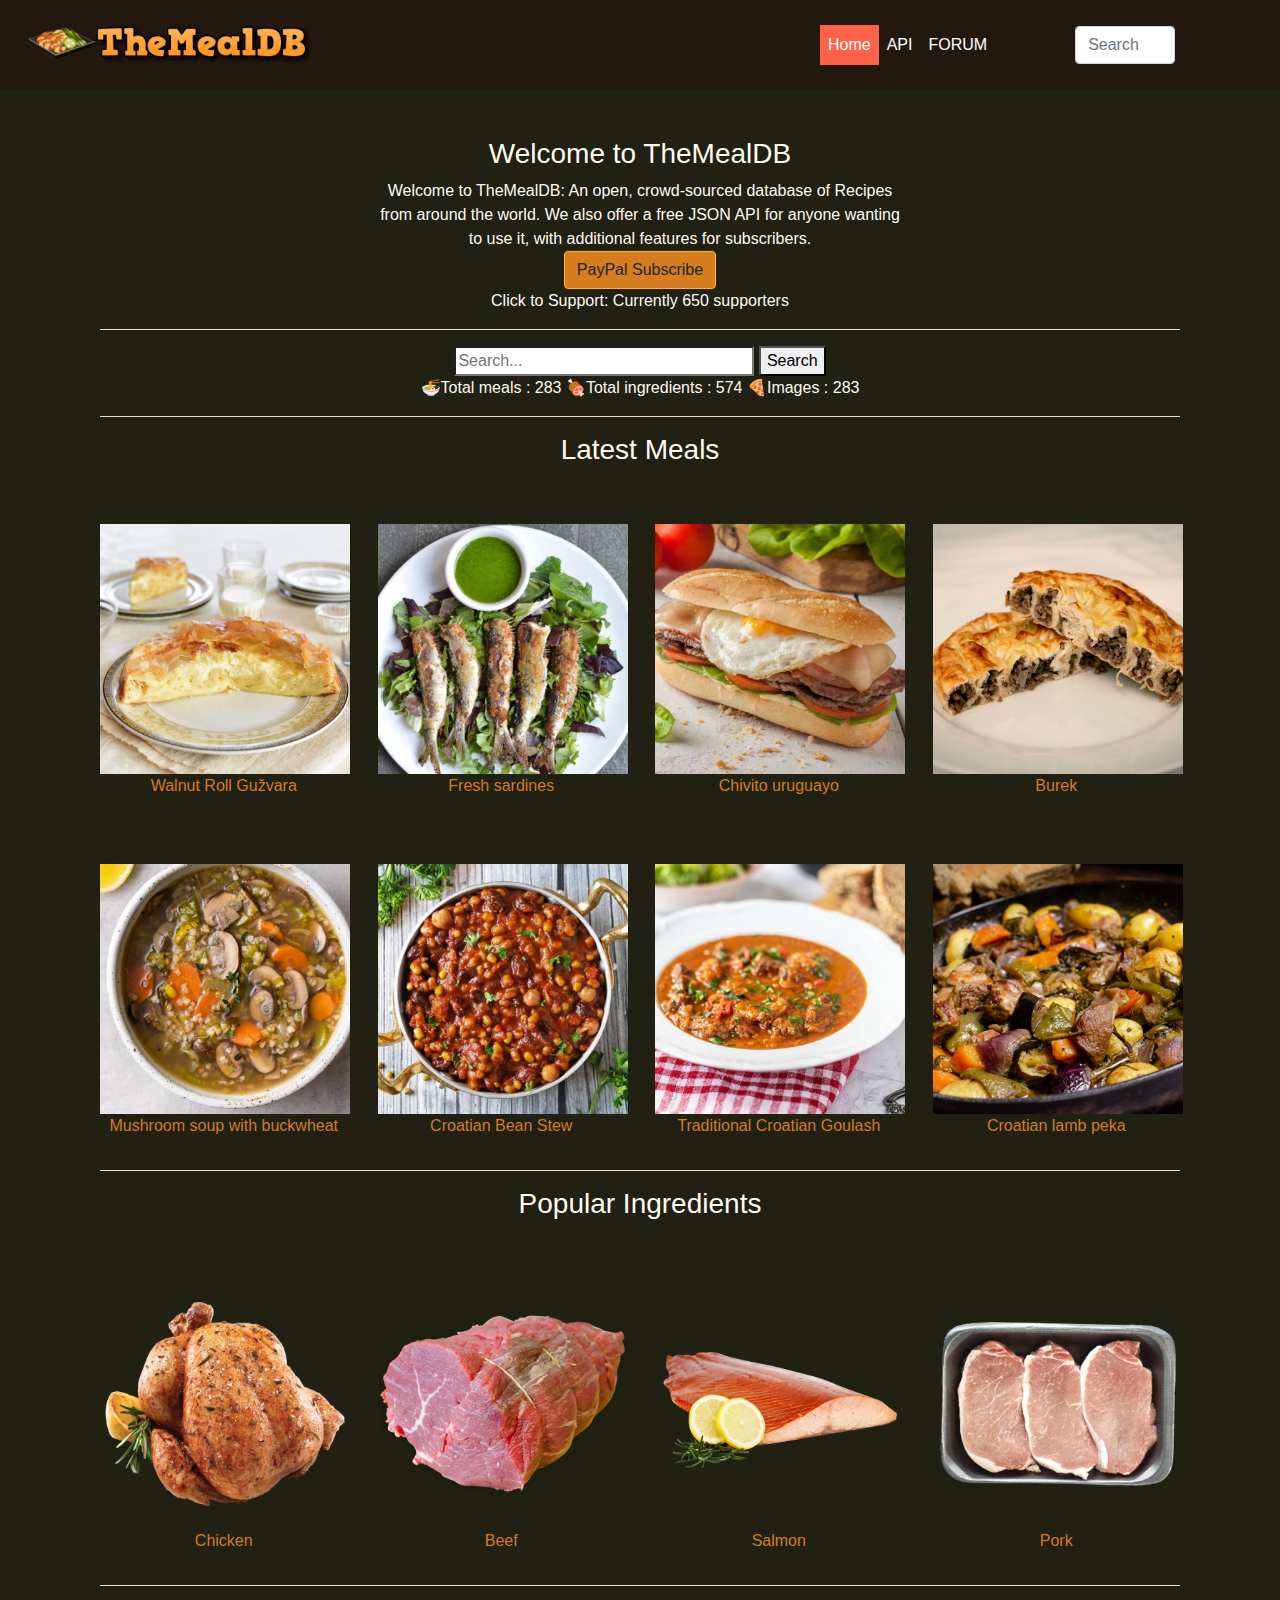
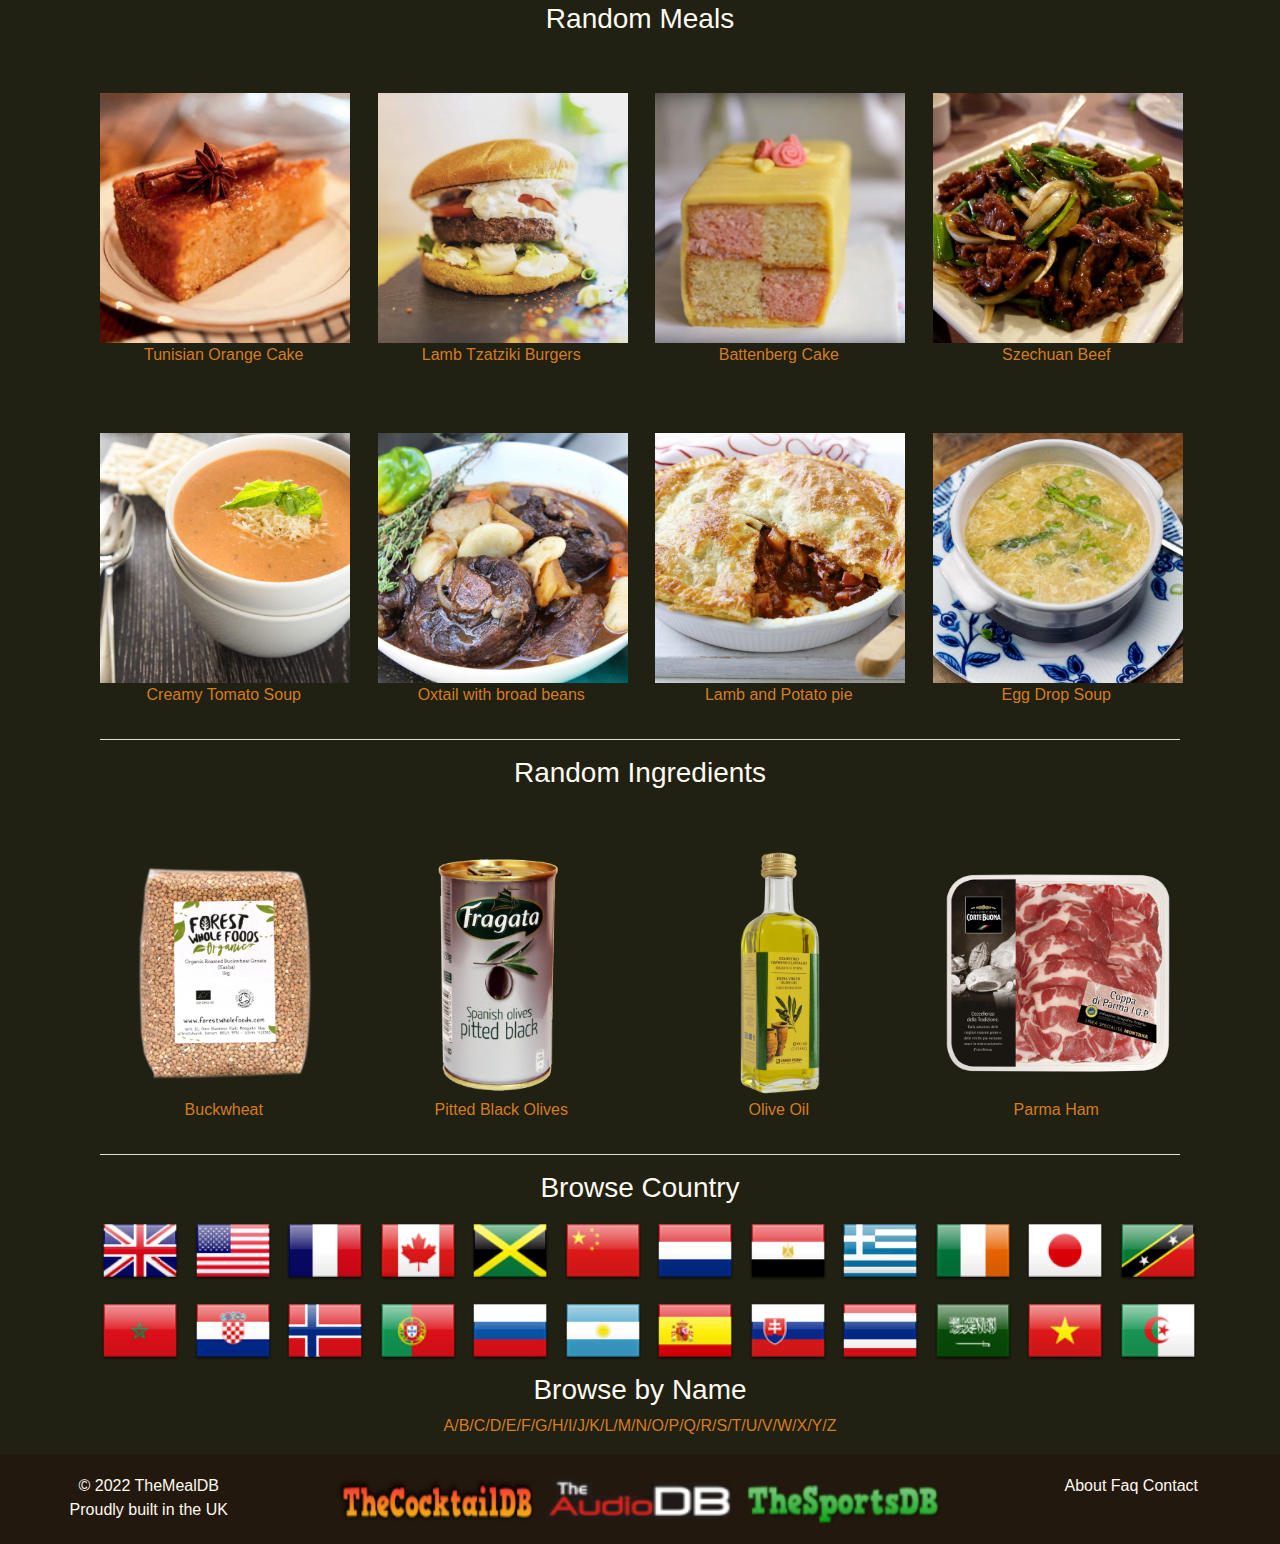
==== index.html @ 09067597 "First Commit" ====
<!DOCTYPE html>
<html>
<head>
    <meta charset='utf-8'>
    <meta http-equiv='X-UA-Compatible' content='IE=edge'>
    <title>Page Title</title>
    <meta name='viewport' content='width=device-width, initial-scale=1'>
    <link rel="stylesheet" href="https://stackpath.bootstrapcdn.com/bootstrap/4.3.1/css/bootstrap.min.css"
    integrity="sha384-ggOyR0iXCbMQv3Xipma34MD+dH/1fQ784/j6cY/iJTQUOhcWr7x9JvoRxT2MZw1T" crossorigin="anonymous">
    <link rel='stylesheet' type='text/css' media='screen' href='style.css'>
    
</head>
<body>
  <nav class="navbar navbar-expand-lg navbar-light  p-4" style="background-color:#23180D">
    <div style="float: left;">
      <button class="navbar-toggler" type="button" data-toggle="collapse" data-target="#navbarTogglerDemo03"
        aria-controls="navbarTogglerDemo03" aria-expanded="false" aria-label="Toggle navigation">
        <span class="navbar-toggler-icon"></span>
      </button>
      <img src="logo.png" alt="">
    </div>
    <div class="collapse navbar-collapse" id="navbarTogglerDemo03" style="float: right;">

      <ul class="navbar-nav mt-2 mt-lg-0 " style="margin-left: 500px;">
        <li class="nav-item active text-white">
          <a class="nav-link text-white" href="#" style="background-color: tomato;">Home <span
              class="sr-only">(current)</span></a>
        </li>
        <li class="nav-item">
          <a class="nav-link text-white" href="#">API</a>
        </li>
        <li class="nav-item">
          <a class="nav-link disabled text-white" href="#">FORUM</a>
        </li>
        <li class="nav-item">
          <i style="margin:13px 10px 0 30px; background-color: white; color: blue;" class="fab fa-facebook-square"></i>
        </li>
        <li class="nav-item">
          <i style="margin:13px 30px 0 10px; background-color: white; color: turquoise;"
            class="fab fa-twitter-square"></i>
        </li>
      </ul>
      <form class="form-inline my-2 my-lg-0"></form>
      <input style="width: 100px;" class="form-control mr-sm-2" type="search" placeholder="Search" aria-label="Search">
      </form>
    </div>
  </nav>
      <div id="contain">
      <div id="header">
        <div class="row mt-5">
          <div class="col col-lg-3 ">
            <img src="https://www.themealdb.com/images/meal-icon.png" alt="">
          </div>
          <div class="col col-lg-6">
            <h3> Welcome to TheMealDB</h3>
            <span>
              Welcome to TheMealDB: An open, crowd-sourced database of Recipes from around the world.
              We also offer a free JSON API for anyone wanting to use it, with additional features for subscribers.</span><br>
              <button type="button" class="btn btn-warning" style="background-color: #d57d1f;">
                PayPal Subscribe</button><br>
              <span>Click to Support: Currently 650 supporters</span>
          </div>
          <div class="col col-lg-3">
<img src="https://www.themealdb.com/images/meal-icon.png" alt="">
          </div>
          <hr>
      </div>
      </div>
      <hr>
      <form action=""><input type="search" id="query" name="q" placeholder="Search...">
      <button>Search</button>
      </form>
      <span>🍜Total meals : 283 🍖Total ingredients : 574 🍕Images : 283</span>
      
      <hr>
      <div id="latest-meals">
        <h3>Latest Meals</h3>
        <div class="row" id="mealss">

        </div><hr>
          
      </div>
      <div id="popular-ingredients">
        <h3>Popular Ingredients</h3>
<div class="row" id="pop-ing">

</div>
<hr>
      </div>
      <div id="random-meals">
        <h3>Random Meals</h3>
        <div class="row" id="rand-meal">
         
        </div>
        <hr>
      </div>
      <div id="random-ingredients">
        <h3>Random Ingredients</h3>
        <div class="row" id="rand-ing">
          
          </div>
          <hr>
      </div>
      <div id="browse-country">
        <h3>Browse Country</h3>
        <div class="row" id="browse-countrys">
          
        </div>

        <h3>Browse by Name</h3>
        <a href=""><p>A/B/C/D/E/F/G/H/I/J/K/L/M/N/O/P/Q/R/S/T/U/V/W/X/Y/Z</p></a>
        
      </div>
      </div>
      <div id="footer">
        <div class="row">
          <div class="col col-lg-3">
           <span> © 2022 TheMealDB<br>
Proudly built in the UK</span> 
          </div>
          <div class="col col-lg-6">
<img class="footer-img" src="f1.png" alt="">
<img class="footer-img" src="f2.png" alt="">
<img class="footer-img" src="f3.png" alt="">
          </div>
          <div class="col col-lg-3">
            <a class="footer-link" href="">About</a>
            <a class="footer-link" href="">Faq</a>
            <a class="footer-link" href="">Contact</a>
          </div>
        </div>
      </div>
    </div>













    <script src="https://ajax.googleapis.com/ajax/libs/jquery/3.5.1/jquery.min.js"></script>
<script src="index2.js"></script>  
    <!-- <script src='index2.js'></script> -->
</body>
</html>
---- style.css ----
body{
    background-color:#202013;
}

.contain-img{
    width:250px;
    height: 250px;
    margin-top: 50px;
}
#country-image{
    width: 80px;
    height: 80px;
    padding:0px;
    margin:0px;
}
#contain{
    padding-left: 100px;
    padding-right: 100px;
    text-align: center;
}
.footer-img{
    width: 200px;
    height: 50px;
    margin-top: 0px;
}
p,h3,h2{
    color: #d57d1f;
}
h3,h2{
    color:floralwhite;
}
span{
    color: floralwhite;
}
a{
    text-decoration: none;
}
#footer{
    background-color: #23180d;
    padding-top: 20px;
    padding-bottom: 20px;
    text-align: center;
}
#query{
    width: 300px;
}
#pp{
    background-color: darkgoldenrod;
    color: floralwhite;
}
.footer-link{
    color: floralwhite;
}
hr{
    background-color: floralwhite;
}
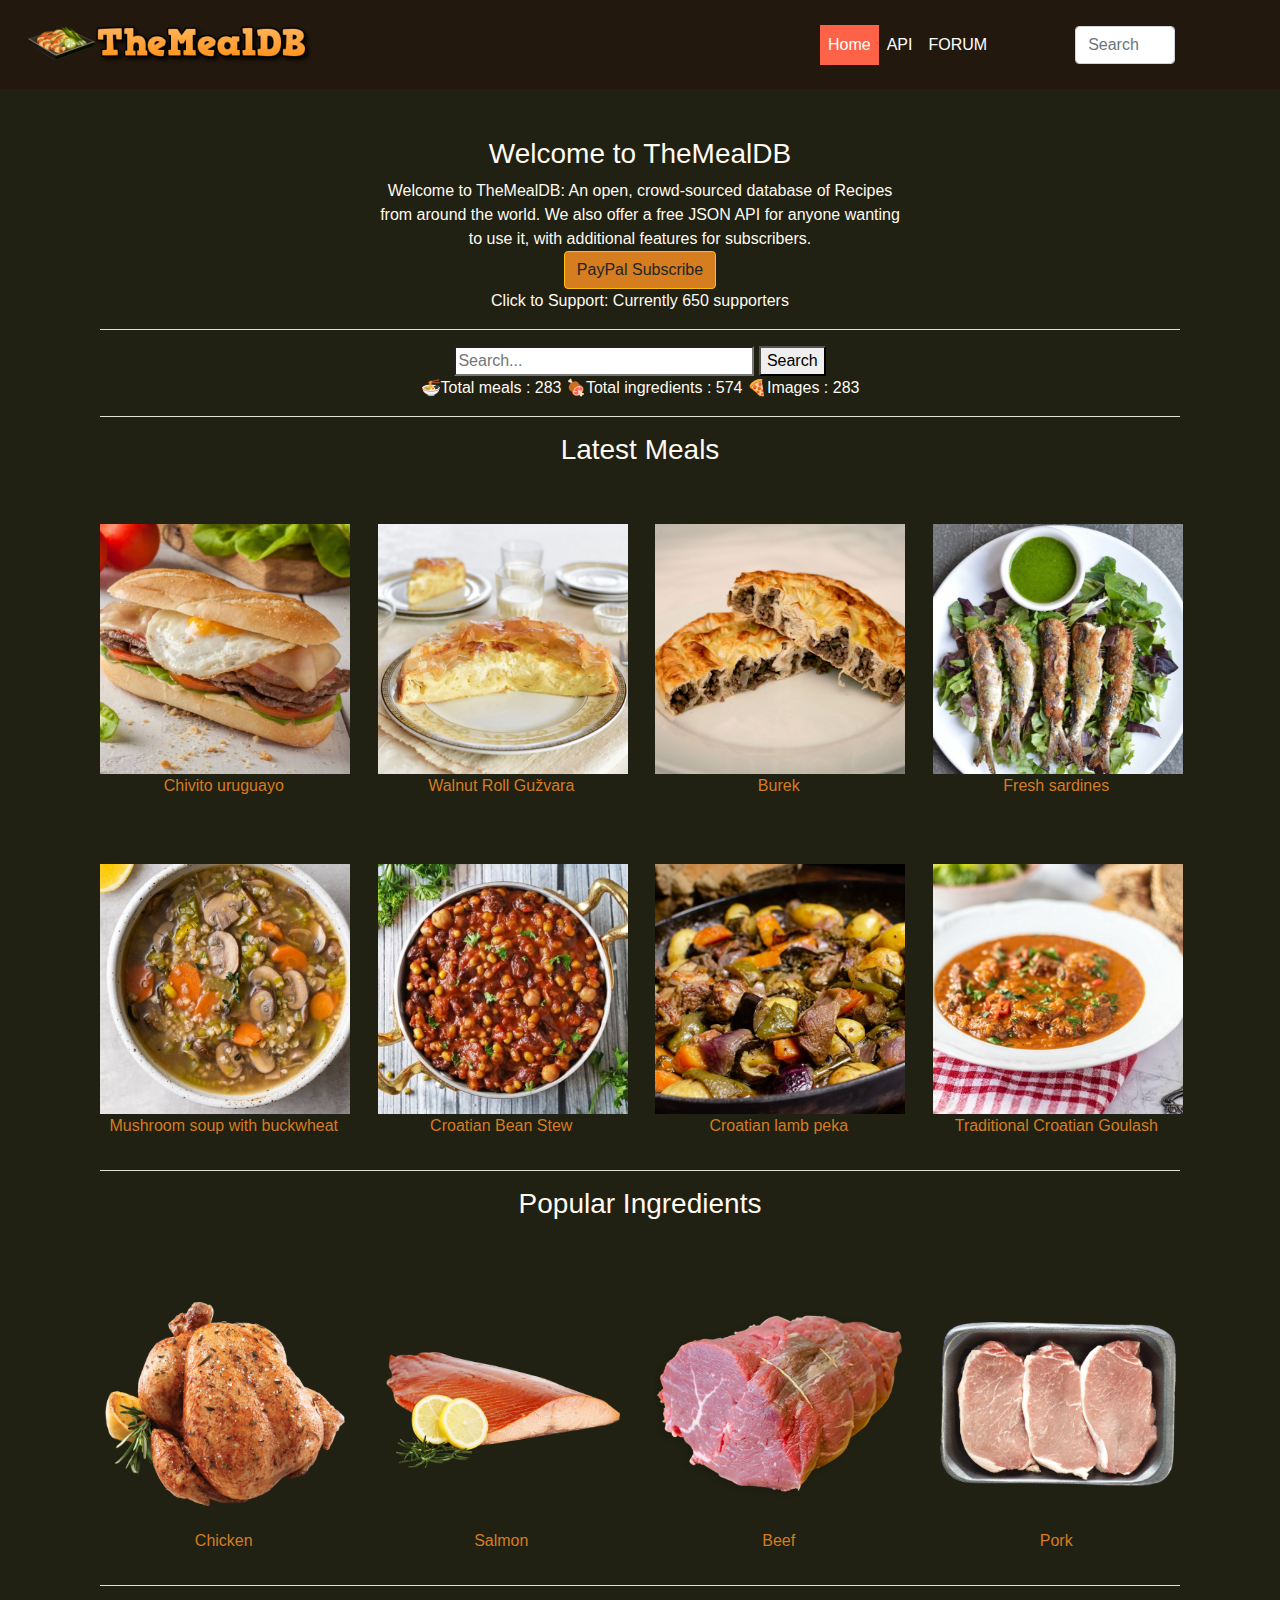
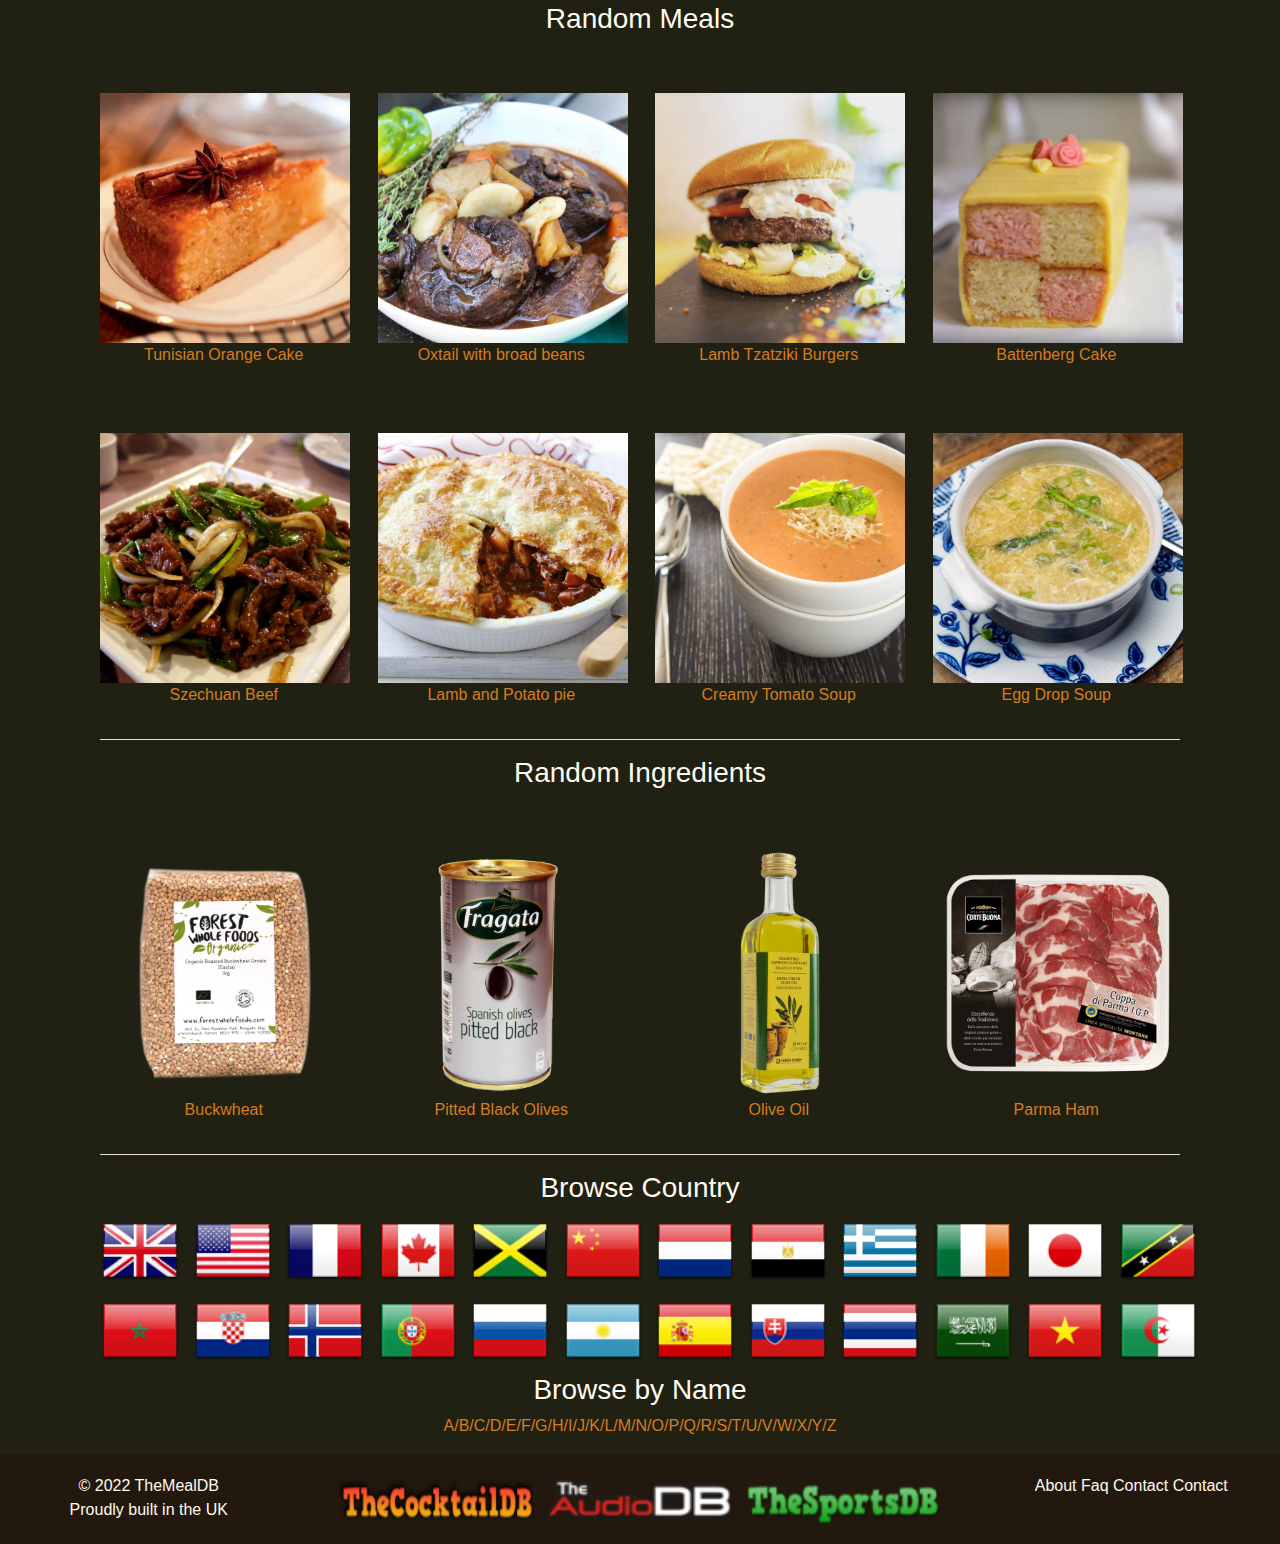
==== commit 7665637b: "2nd Commit" ====
--- a/index.html
+++ b/index.html
@@ -127,6 +127,7 @@
             <a class="footer-link" href="">About</a>
             <a class="footer-link" href="">Faq</a>
             <a class="footer-link" href="">Contact</a>
+            <a class="footer-link" href="">Contact</a>
           </div>
         </div>
       </div>
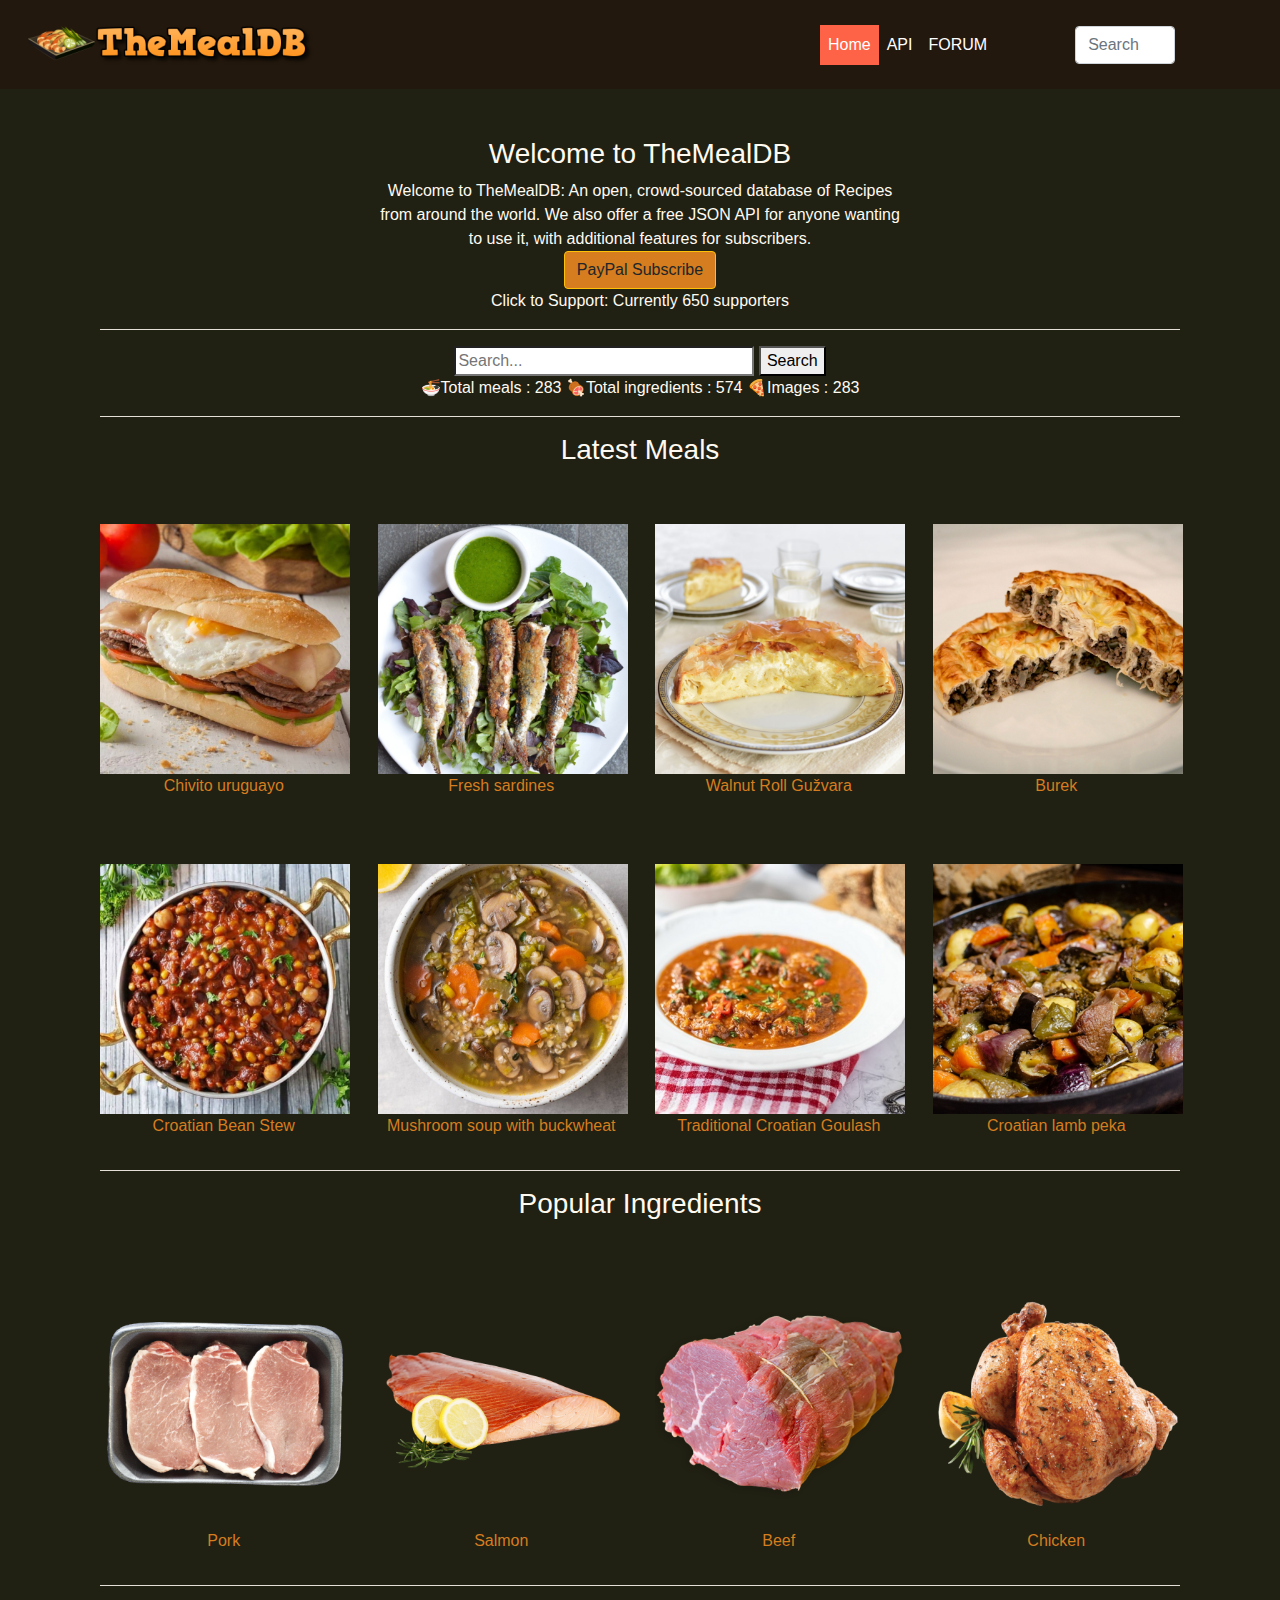
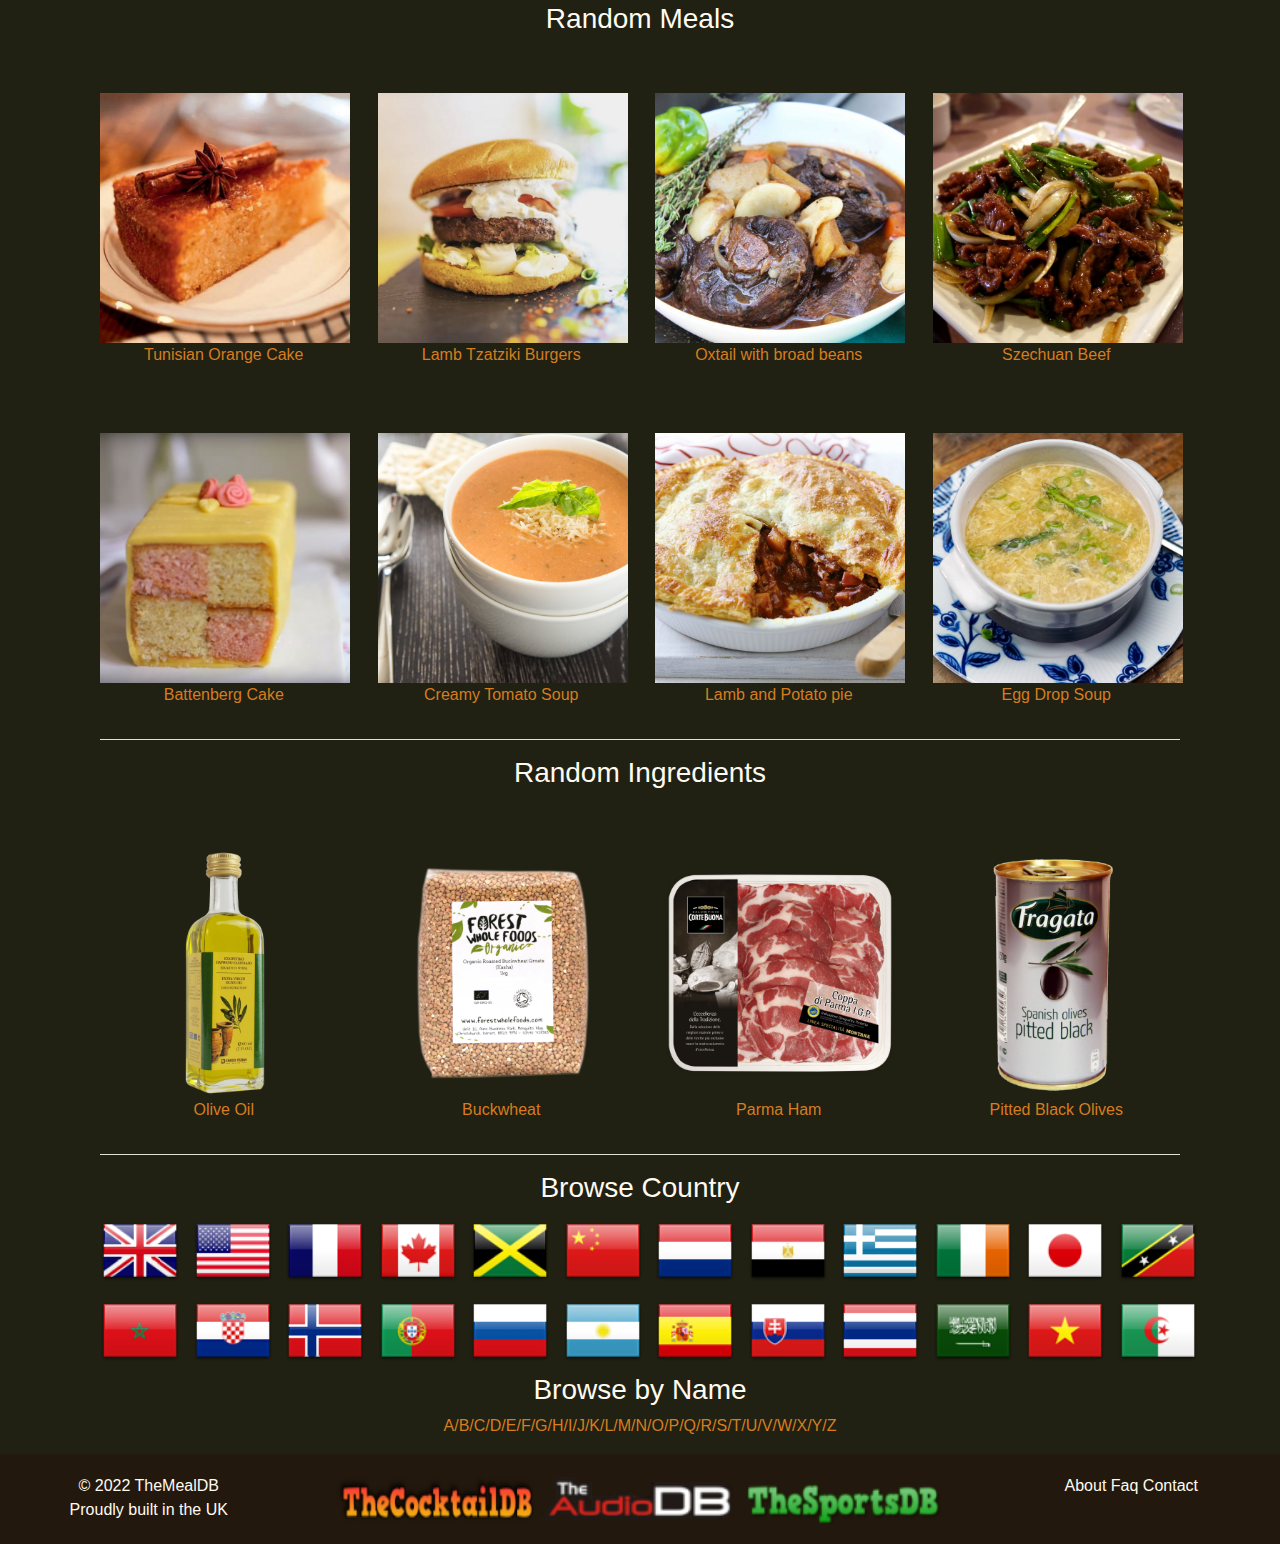
==== commit 29b3f119: "3rdcommit" ====
--- a/index.html
+++ b/index.html
@@ -127,7 +127,6 @@
             <a class="footer-link" href="">About</a>
             <a class="footer-link" href="">Faq</a>
             <a class="footer-link" href="">Contact</a>
-            <a class="footer-link" href="">Contact</a>
           </div>
         </div>
       </div>
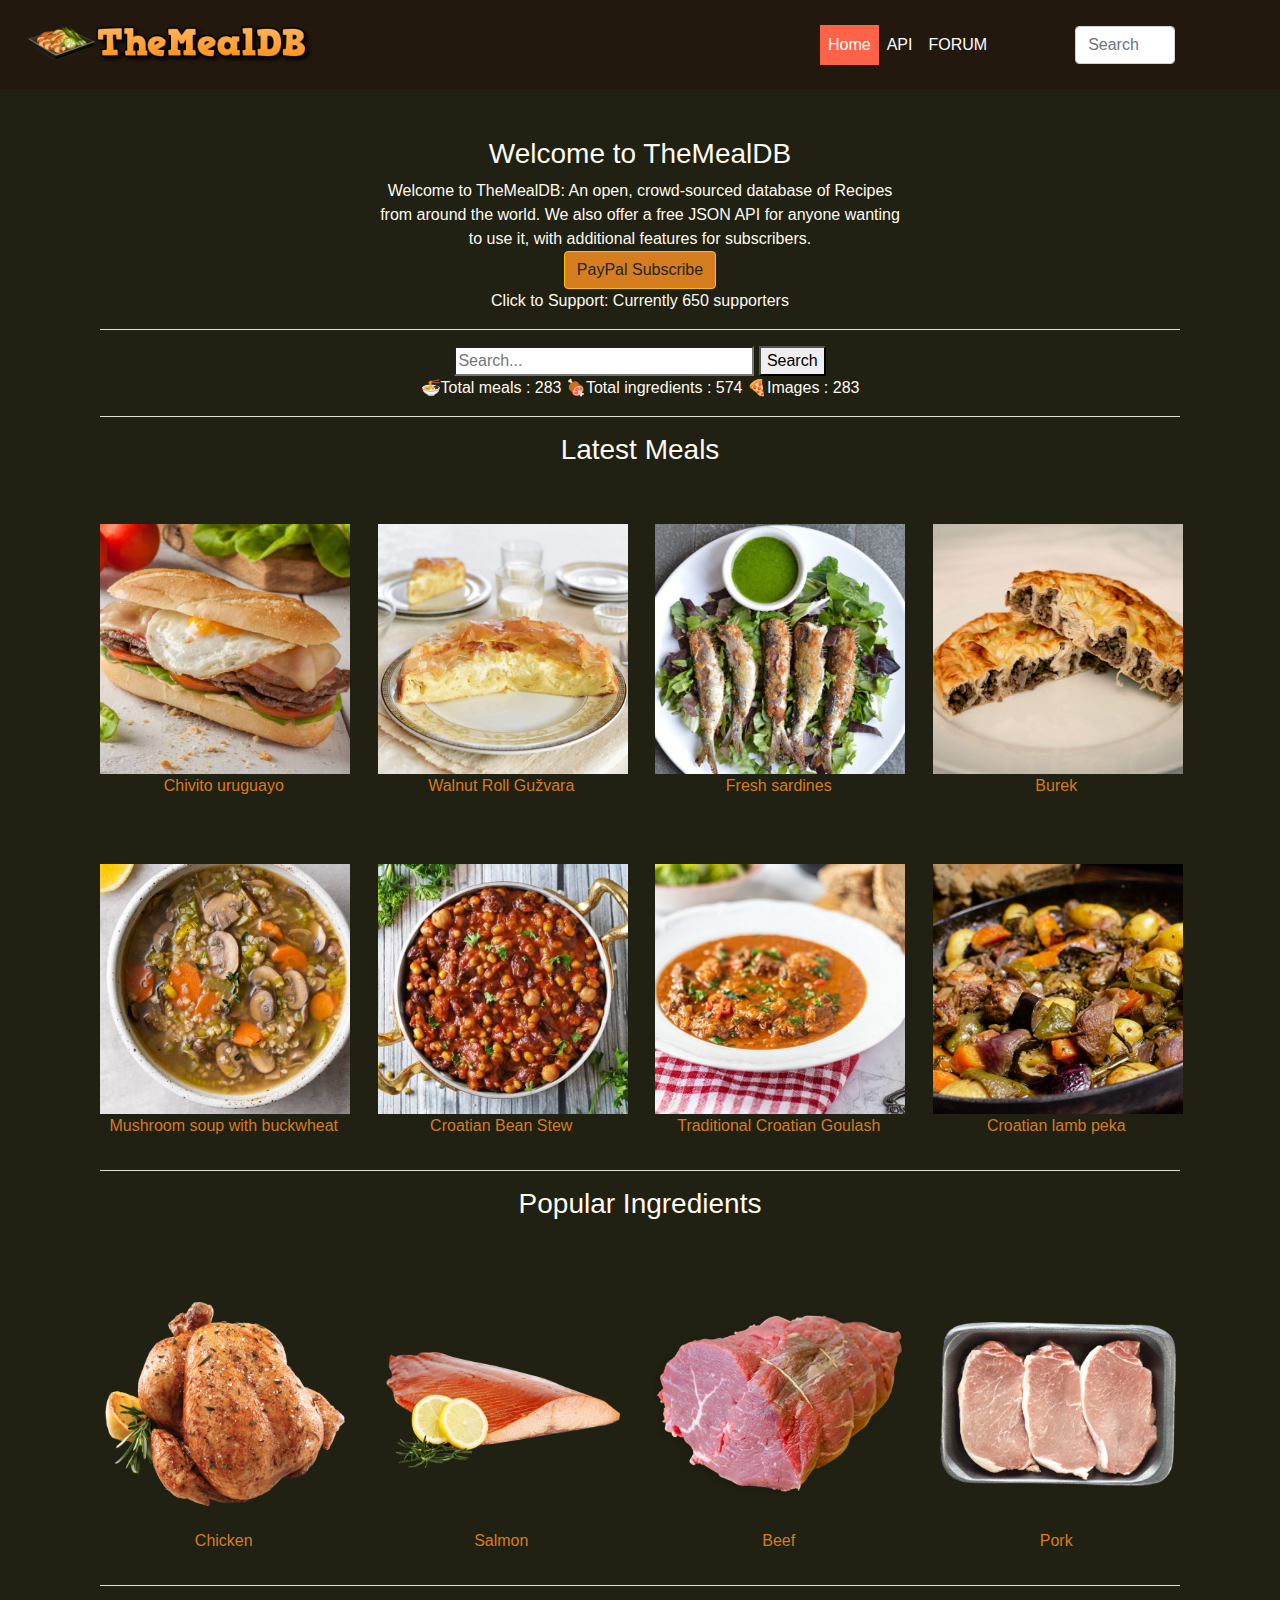
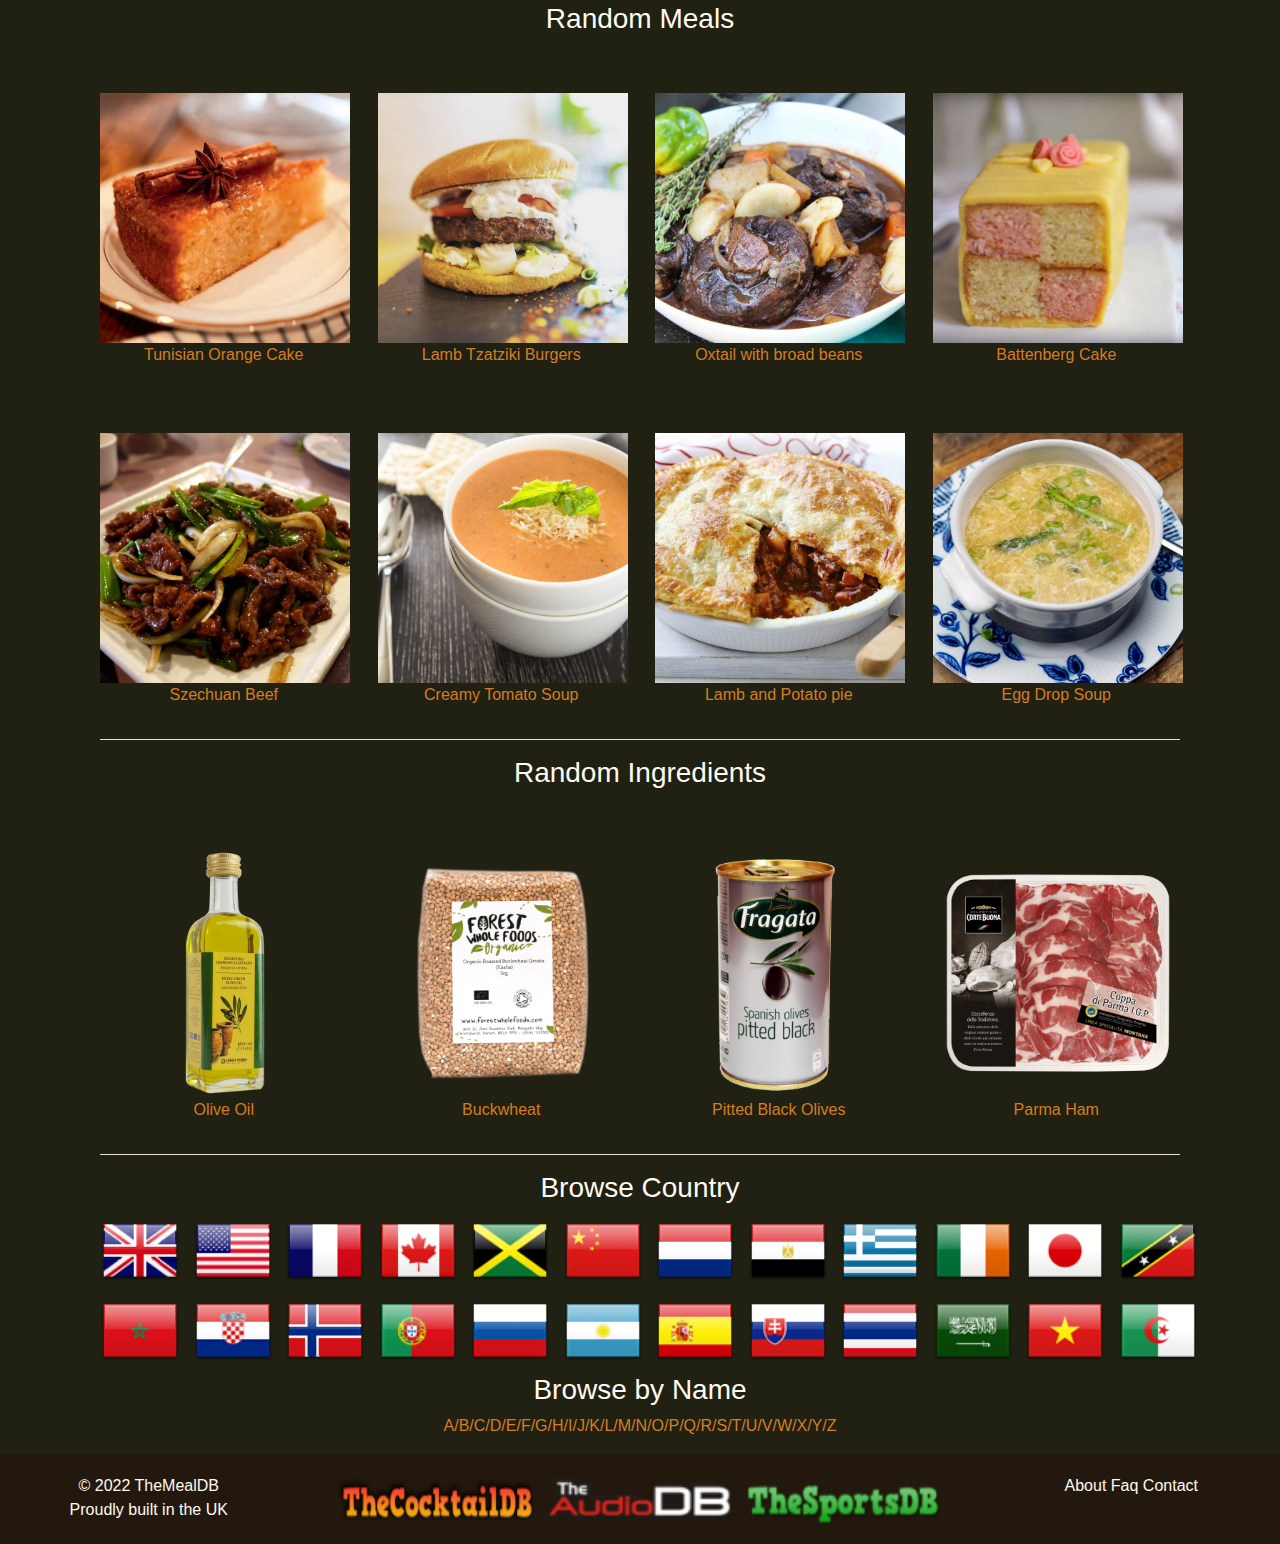
==== commit 83f35163: "4th commit" ====
--- a/index.html
+++ b/index.html
@@ -7,7 +7,7 @@
     <meta name='viewport' content='width=device-width, initial-scale=1'>
     <link rel="stylesheet" href="https://stackpath.bootstrapcdn.com/bootstrap/4.3.1/css/bootstrap.min.css"
     integrity="sha384-ggOyR0iXCbMQv3Xipma34MD+dH/1fQ784/j6cY/iJTQUOhcWr7x9JvoRxT2MZw1T" crossorigin="anonymous">
-    <link rel='stylesheet' type='text/css' media='screen' href='style.css'>
+    <link rel='stylesheet' type='text/css' media='screen' href='style/style.css'>
     
 </head>
 <body>
@@ -17,7 +17,7 @@
         aria-controls="navbarTogglerDemo03" aria-expanded="false" aria-label="Toggle navigation">
         <span class="navbar-toggler-icon"></span>
       </button>
-      <img src="logo.png" alt="">
+      <img src="images/logo.png" alt="">
     </div>
     <div class="collapse navbar-collapse" id="navbarTogglerDemo03" style="float: right;">
 
@@ -119,9 +119,9 @@
 Proudly built in the UK</span> 
           </div>
           <div class="col col-lg-6">
-<img class="footer-img" src="f1.png" alt="">
-<img class="footer-img" src="f2.png" alt="">
-<img class="footer-img" src="f3.png" alt="">
+<img class="footer-img" src="images/f1.png" alt="">
+<img class="footer-img" src="images/f2.png" alt="">
+<img class="footer-img" src="images/f3.png" alt="">
           </div>
           <div class="col col-lg-3">
             <a class="footer-link" href="">About</a>
@@ -148,4 +148,10 @@
 <script src="index2.js"></script>  
     <!-- <script src='index2.js'></script> -->
 </body>
-</html>+</html>
+
+<template id="temp">
+<div  id="col-div" class="col col-lg-3">
+  <a href=""><img id="template-img" class="contain-img" src="##IMG##"><br><p id="img-title">##TITLE##</p></a>
+   </div>
+   </template>--- a/style/style.css
+++ b/style/style.css
@@ -0,0 +1,56 @@
+body{
+    background-color:#202013;
+}
+
+.contain-img{
+    width:250px;
+    height: 250px;
+    margin-top: 50px;
+}
+#country-image{
+    width: 80px;
+    height: 80px;
+    padding:0px;
+    margin:0px;
+}
+#contain{
+    padding-left: 100px;
+    padding-right: 100px;
+    text-align: center;
+}
+.footer-img{
+    width: 200px;
+    height: 50px;
+    margin-top: 0px;
+}
+p,h3,h2{
+    color: #d57d1f;
+}
+h3,h2{
+    color:floralwhite;
+}
+span{
+    color: floralwhite;
+}
+a{
+    text-decoration: none;
+}
+#footer{
+    background-color: #23180d;
+    padding-top: 20px;
+    padding-bottom: 20px;
+    text-align: center;
+}
+#query{
+    width: 300px;
+}
+#pp{
+    background-color: darkgoldenrod;
+    color: floralwhite;
+}
+.footer-link{
+    color: floralwhite;
+}
+hr{
+    background-color: floralwhite;
+}